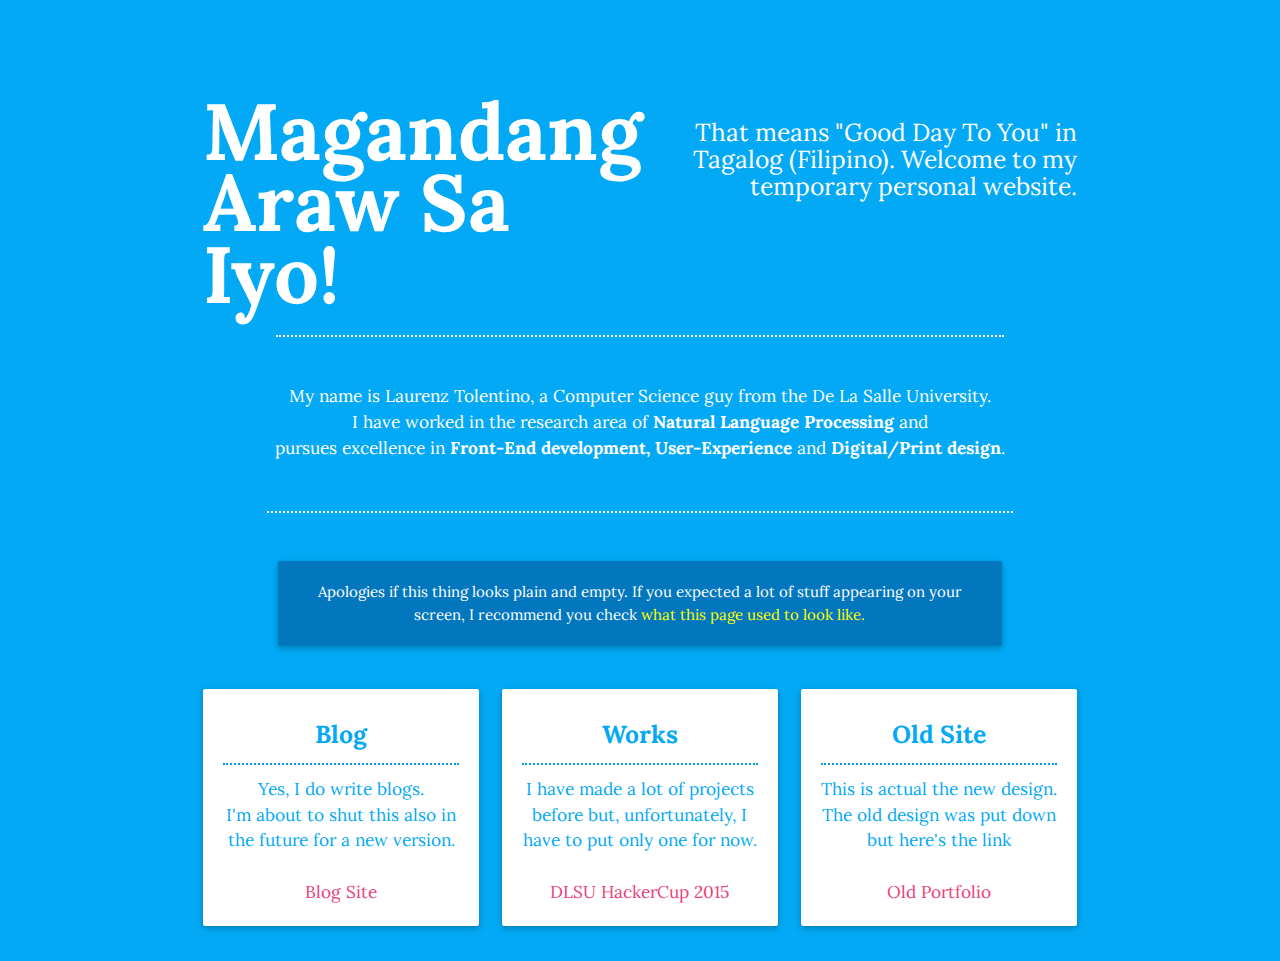
==== comet/index.html @ 050b8dbd "[A] COMET Dedicated page" ====
<!-- 
    Developed and designed by: Laurenz T.
    email me @: laurenz@outlook.ph
    COLLEGE OF COMPUTER STUDIES
    COMPUTER SCIENCE - SOFTWARE TECHNOLOGY
-->
<!doctype html>
<html>
    <head>
        <title>laurenztino | The Road Less Taken</title>
        <!-- Google icons -->        
        <link href="https://fonts.googleapis.com/icon?family=Material+Icons" rel="stylesheet"/>                
        <!--Import Roboto font-->        
        <link href='https://fonts.googleapis.com/css?family=Roboto:400,300,100,700,900,500' 
              rel='stylesheet' type='text/css'>
        <!-- Import Lora Font-->
        <link href='https://fonts.googleapis.com/css?family=Lora:400,700' rel='stylesheet' type='text/css'>
        <link type="text/css" rel="stylesheet" href="css/materialize.css"  media="screen,projection"/>	      
        <link type="text/css" rel="stylesheet" href="css/styles.css"/>  
        <!-- Favicon This is still missing. Please update -->
        <link rel="icon" type="image/png" href="assets/img/hack2015-favicon.png">
        <!-- jquery -->
        <script type="text/javascript" src="js/jquery-2.1.3.min.js"></script>                                      
        <!--Let browser know website is optimized for mobile-->
        <meta name="viewport" 
              content="width=device-width, initial-scale=1.0, maximum-scale=1.0, user-scalable=yes"/>        
    </head>
    <!-- Start of Body -->
    <body class="light-blue">
        <!-- Magandang Umaga part for introduction -->
        <div class="row">
            <div class="container pushdown-5p center white-text">
                <!-- Left -->
                <div class="col s12 m6">
                    <div>
                        <h1 class="lora-700 text-left" 
                            style="font-size: 5.3em;
                                   line-height: 0.9em;">
                            Magandang Araw Sa Iyo!
                        </h1>
                    </div>                    
                </div>
                <!-- Right -->
                <div class="col s12 m6 ">
                    <div class="pushdown-5p"></div>
                    <div class="pushdown-5p">                        
                        <h5 class="text-right lora-400">
                            That means "Good Day To You" in Tagalog (Filipino). 
                            Welcome to my temporary personal website.
                        </h5>
                    </div>
                </div>
                <div class="col s12 m12 center">
                    <!-- Some kind of divider, this thing is #yodaspeak -->
                    <div class="col s1 transparent-text">.</div>
                    <div class="col s10 border-side-white-top"></div>
                </div>
                <!-- Introduce my self here -->
                <div class="col s12 m12">
                    <div class="pushdown-1p"></div>
                    <p class="text-center lora-400">
                        My name is Laurenz Tolentino, a Computer Science guy from the De La Salle University.
                        <br> I have worked in the research area of <b> Natural Language Processing </b> and 
                        <br> pursues excellence in <b>Front-End development, User-Experience</b> 
                        and <b>Digital/Print design</b>. 
                    </p>
                </div>
            </div>
        </div>        
        <!-- Some kind of divider, this thing is #yodaspeak -->
        <div class="row">
            <div class="container pushdown-1p">
                <div class="col s1 transparent-text">.</div>
                <div class="col s10 border-side-white-top"></div>
            </div>
        </div>
        <!-- notice -->
        <div class="row">
            <div class="container">
                <div class="col s1 transparent-text">.</div>
                <div class="col s10">
                    <div class="card-panel light-blue darken-3 center">
                        <span class="lora-400 white-text ">
                            Apologies if this thing looks plain and empty. If you expected a lot of stuff appearing
                            on your screen, I recommend you check 
                            <a class="yellow-text text-accent-2" href="/old/">
                                what this page used to look like.
                            </a>
                        </span>
                    </div>
                </div>
            </div>
        </div>
        <!-- 3 awesome cards for you and for me <3 -->
        <div class="row light-blue-text">
            <div class="container">
                <!-- Show blog -->
                <div class="col s12 m4">
                    <div class="card white">
                        <div class="card-content">
                            <div class="center">
                                <h5 class="lora-700">
                                    Blog
                                </h5>
                            </div>
                            <div class="pushdown-2p"></div>
                            <div class="border-side-light-blue-top"></div>
                            <div class="pushdown-5p"></div>
                            <p class="lora-400 center">
                                Yes, I do write blogs. <br>
                                I'm about to shut this also in the future for a new version.
                                <br><br>
                                <a class="pink-text text-lighten-1" href="http://blog.laurenztino.xyz">
                                    Blog Site
                                </a>
                            </p>
                        </div>
                    </div>
                </div>
                <!-- Show HackerCup 2015 -->
                <div class="col s12 m4">
                    <div class="card white">
                        <div class="card-content">
                            <div class="center">
                                <h5 class="lora-700">
                                    Works
                                </h5>
                            </div>
                            <div class="pushdown-2p"></div>
                            <div class="border-side-light-blue-top"></div>
                            <div class="pushdown-5p"></div>
                            <p class="lora-400 center">
                                I have made a lot of projects before but, unfortunately, 
                                I have to put only one for now.
                                <br><br>                                
                                <a class="pink-text text-lighten-1" href="http://www.hackercup.co">
                                    DLSU HackerCup 2015
                                </a>
                            </p>
                            
                        </div>
                    </div>
                </div>
                <!-- Show OLD Website Design -->
                <div class="col s12 m4">
                    <div class="card white">
                        <div class="card-content">
                            <div class="center">
                                <h5 class="lora-700">
                                    Old Site
                                </h5>
                            </div>
                            <div class="pushdown-2p"></div>
                            <div class="border-side-light-blue-top"></div>
                            <div class="pushdown-5p"></div>
                            <p class="lora-400 center">
                                This is actual the new design.
                                The old design was put down but here's the link
                                <br><br>                                
                                <a class="pink-text text-lighten-1" href="/old/">
                                    Old Portfolio
                                </a>
                            </p>
                            
                        </div>
                    </div>
                </div>
            </div>
        </div>
        
      	<script type="text/javascript" src="js/materialize.js"></script>                
    </body>
</html>

<!-- 

        <div class="row">
            <div class="container white-text">
                <div class="col s12 m6">
                    <div class="pushdown-1p">
                        <h5 class="text-left lora-400">
                            That means "Good Day To You" in Tagalog (Filipino). 
                            Welcome to my temporary personal website.
                        </h5>
                    </div>
                </div>
                
                <div class="col s12 m6">
                    <div class="pushdown-1p"></div>
                    <p class="text-right lora-400">
                        My name is Laurenz Tolentino, a Computer Science guy from the De La Salle University.
                        I have worked in the research area of <b> Natural Language Processing </b> and 
                        pursues excellence in <b>Front-End development, User-Experience</b> 
                        and <b>Digital/Print design</b>. 
                    </p>
                </div>
            </div>
        </div>
<div class="col s12 m6 right hide">
                    <div class="container pushdown-10p right">
                        <div class="pushdown-1p"></div>
                        <a class="waves-effect waves-light btn-large border-side-white light-blue"
                           style="width: 100%">
                            FACEBOOK
                        </a>
                        <div class="pushdown-2p"></div>
                        <a class="waves-effect waves-light btn-large border-side-white light-blue"
                           style="width: 100%">
                            TWITTER
                        </a>
                        <div class="pushdown-2p"></div>
                        <a class="waves-effect waves-light btn-large border-side-white light-blue"
                           style="width: 100%">
                            Email Me
                        </a>
                    </div>                    
                </div>


-->
---- comet/css/styles.css ----
body{
    background: #fff;
    height: 100%;
    width: 100%;
}

section{
    margin: 0px 0px 0px 0px !important; 
    padding: 0px 0px 0px 0px !important;
}
#particles-js {
    /* Size */
    height: 100% !important;
    width: 100% !important;
    /* position */
    position: fixed !important;
    top: 0px !important;
    left: 0px !important;    
    z-index: 1 !important;
}

img {
    width: 100%;
}

p {
    font-size: 1.15em;
    color: inherit;
}

.pushdown-20p {
    padding-top: 20%;
}

#above {
    /*position: relative;
    z-index: 1;
    font-family: "Roboto";
    font-weight: 600;*/
    height: 100%;
    width: 100%;
    /*background: #5D1A35;*/
}
.center {
    text-align: center;
    align-content: center;
    align-items: center;
    align-self: center;    
}

.make-thick {
    
    font-weight: 600;
    font-size: 10em;
    
}
.lora-400{
    font-family: 'lora';
    font-weight: 400;
}
.lora-700{
    font-family: 'lora';
    font-weight: 700;
}
.roboto-200{
    
    font-weight: 200;
}

.roboto-300{
    font-family: 'Roboto';
    font-weight: 300;
}

.roboto-400{
    font-family: 'Roboto';
    font-weight: 400;
}

.roboto-500{
    font-family: 'Roboto';
    font-weight: 500;
}

.roboto-700{
    font-family: 'Roboto';
    font-weight: 700;
}

.roboto-800{
    font-family: 'Roboto';
    font-weight: 800;
}
.roboto-900{
    font-family: 'Roboto';
    font-weight: 900;
}
.font-s18 {
    font-size: 18px;
}

/* Bevan Font Face */
@font-face {
    font-family: "Bevan";
    src: url("assets/font/Bevan.tff");
}
 
#below {
    background: rgb(9,9,9);
    padding-bottom: 0px;
    margin-bottom: -20px;
}

.typed-cursor{
    opacity: 1;
    -webkit-animation: blink 0.7s infinite;
    -moz-animation: blink 0.7s infinite;
    animation: blink 0.7s infinite;
}
@keyframes blink{
    0% { opacity:1; }
    50% { opacity:0; }
    100% { opacity:1; }
}
@-webkit-keyframes blink{
    0% { opacity:1; }
    50% { opacity:0; }
    100% { opacity:1; }
}
@-moz-keyframes blink{
    0% { opacity:1; }
    50% { opacity:0; }
    100% { opacity:1; }
}

#einstein-info {
    margin-bottom: -20px;    
}

.pushdown-10p {
    padding-top: 10%;
}
.pushdown-15p {
    padding-top: 15%;
}

.pushdown-5p {
    padding-top: 5%;
}
.pushdown-2p {
    padding-top: 2%;
}
.pushdown-1p {
    padding-top: 1%;
}

.text-right{
    text-align: right;
}
.text-left {
    text-align: left !important;
}

#start-navbar {
    /* size */
    height: 50px;
    width: 100%;
    /* color */    
    background: rgb(120, 210, 167);
    border-bottom: solid 1px rgb(71, 188, 132);
    /* position */
    position: fixed;
    top: 0px;
    left: 0px;
    margin-top: 0px;    
    padding-top: 0px;
    padding-left: 5%;
    line-height: 50px;
    z-index: 1000;
}

.footer {
    /* font */
    font-size: 1em;
    /* size */
    width: 100%;
    height: 40px;
    /* position */
    position: relative;
    
    bottom: 0px;
    /* color */
    border-top: solid 1px rgb(71, 188, 132);
}

.img-big-hero {    
    width: 100%;
}

#sec-1 { 
    padding-top: 15%;
    padding-bottom: 15%;    
    vertical-align: middle; 
    position: relative;
    z-index: 2;
}
#sec-2, #sec-3, #sec-4 {
    padding-top: 15%;
    padding-bottom: 15%;    
    vertical-align: middle; 
    position: relative;
    z-index: 2;
    bottom: 7px;
}
#sec-4 {
    bottom: 0;
}
#sec-3 {
    /*background: rgba(9, 15, 14, 0.95);*/    
    background-image: -o-linear-gradient(180deg,rgba(9, 15, 14, 0) 0%,rgba(9, 15, 14, 0.95) 45%,rgba(9, 15, 14, 0) 90%);
    background-image: -moz-linear-gradient(180deg,rgba(9, 15, 14, 0) 0%,rgba(9, 15, 14, 0.95) 45%,rgba(9, 15, 14, 0) 90%);
    background-image: -webkit-linear-gradient(180deg,rgba(9, 15, 14, 0) 0%,rgba(9, 15, 14, 0.95) 45%,rgba(9, 15, 14, 0) 90%);
    background-image: -ms-linear-gradient(180deg,rgba(9, 15, 14, 0) 0%,rgba(9, 15, 14, 0.95) 45%,rgba(9, 15, 14, 0) 90%);
    background-image: linear-gradient(180deg,rgba(9, 15, 14, 0) 0%,rgba(9, 15, 14, 0.95) 45%,rgba(9, 15, 14, 0) 90%);
}



#learn-more {
    position: relative;
    top: 6em;
}


#above-fold {
    margin-top: 15px;
}

#weekview {
    height: 200px;
    max-height: 200px;
    overflow-y: visible;
}

.s-border-right {
    border-right: 1px solid rgba(160, 160, 160, 0.2);
}

.no-side-padding {
    padding-left: 0px !important;
    padding-right: 0px !important;
}

core-animated-pages {
  width: 85%;
  height: 85%;
  -webkit-user-select: none;
  overflow: hidden;
}

core-animated-pages > * {
  border-radius: 5px;
  font-size: 50px;
  background-color: white;
}

body /deep/ core-toolbar {
  background-color: #03a9f4;
  color: #fff;
}

core-menu {
  color: #01579b;
  margin: 10px 0 0 0;
}

core-menu > paper-item {
  transition: all 300ms ease-in-out;
}

paper-item a {
  text-decoration: none;
  color: currentcolor;
  margin-left: 5px;
}

core-menu > paper-item.core-selected {
  background: #e1f5fe;
}

@media all and (max-width: 480px) {
  core-animated-pages {
    width: 100%;
    height: 100%;
  }
}

.pitch-purple {
    background: #5D1A35;
}

.pitch-purple-text {
    color: #5D1A35 !important;    
}
.space-blue {
    background: rgb(32,47,62);
}
.bevan {
    font-family: 'Bevan';
}
.topbar-logo {
    padding-left: 20px;
}

.border-black {
    border: 2px solid;
    
    border-color: black;    
}

.cream {
    background: rgb(253,235,187);
}
.cream-text {
    color: rgb(253,235,187);
}
.border-cream {
    border: 2px solid;
    border-color: rgb(253,235,187);
}
.border-green {
    border: 1px solid;
    border-color: #6ADD6C;
}
.border-side {
    border: 1px dashed;
    border-left: 7px solid;
    border-color: #6ADD6C;
}
.border-side-green {
    border: 1px dashed;
    border-left: 7px solid;
    border-color: #6ADD6C;
    transition: background 0.3s, color 0.3s;
    color: #6ADD6C;
}
.border-side-green:hover {
    background: #6ADD6C;
    color: black;
}
.border-side-red {
    border: 1px dashed;
    border-left: 7px solid;
    border-color: #ff5252;
    color: #ff5252;
    transition: background 0.3s, color 0.3s;
}
.border-side-red:hover {
    background: #ff5252 !important;
    color: white;
}
.border-side-white {
    border: 2px solid;    
    border-color: #eee;
    border-radius: 5px;
    transition: background 0.3s, color 0.3s;    
    box-shadow: 0 !important;
}
.border-side-white:hover{
    background: white !important;
    color: black;
}
.border-side-cyan {
    border: 1px dashed;
    border-left: 7px solid;
    border-color: #18ffff;
    color: #18ffff;
    transition: background 0.3s, color 0.3s;
}
.border-side-cyan:hover {
    background: #18ffff !important;
    color: #000 !important;
}
.border-side-cyan-nh {
    border: 1px dashed;
    border-left: 7px solid;
    border-color: #18ffff;
    color: #18ffff;
    transition: background 0.3s, color 0.3s;
}
.border-side-amber {
    border: 1px dashed;
    border-left: 7px solid;
    border-color: #ffc107;
    color: #ffc107;
    transition: background 0.3s, color 0.3s;
}
.border-side-amber:hover {
    background: #ffc107 !important;
    color: #000 !important;
}

.border-side-purple {
    border: 1px dashed;
    border-left: 7px solid;
    border-color: #b388ff;
    color: #b388ff;
    transition: background 0.3s, color 0.3s;
}
.border-side-purple:hover {
    background: #b388ff !important;
    color: black;
}
.border-side-teal{
    border: 1px dashed;
    border-left: 7px solid;
    border-color: #009688;
    color: #009688;
    transition: background 0.3s, color 0.3s;
}
.border-side-teal:hover {
    background: #009688 !important;
    color: black;
}

.border-side-orange{
    border: 1px dashed;
    border-left: 7px solid;
    border-color: #ff5722;
    color: #ff5722;
    transition: background 0.3s, color 0.3s;
}
.border-side-orange:hover {
    background: #ff5722 !important;
    color: black;
}
.no-margin {
    margin: 0 !important;
}
.green-wine-trans {
    background: rgba(9, 15, 14, 0.85) !important; 
    color: white;
}
.green-wine {
    color: white;
    background: rgb(9,15,14) !important;
}

    .green-wine li {
        color: white;
    }
.green-mint {
    background: /*rgb(41,118,81)*/;	
    background: #2f815c !important;
}
.green-spot{
    background: #6ADD6C;
}
.green-wine-text {
    color: rgb(9,15,14);
}
.green-mint-text {
    color: rgb(41,118,81);	
}
.green-spot-text {
    color: #6ADD6C;
}
.green-spot-text {
    color: #6ADD6C !important;
}
#container {
    position: absolute;
    z-index: 1;
}

.top {
    position: relative;
    z-index: 2;
}

.green-moss {
    background: rgb(9,15,14);
}
.scrollable {
    overflow-y: scroll  !important;
    overflow: scroll;
}

.image-title {
    width: 60%;
}

.overlay-ground {
    width: 100%;
}



.map-below {
    position: relative;
    z-index: 5;
}

.map-over {
    /* position */
    position: relative;
    z-index: 7;
    bottom: 386px;
    /* size */
    height: 381px;
    width: 101%;
    /* color */
    background: rgba(9,15,14, 0.91);
}

.border-side-amber-map {
    border: 1px dashed;
    border-top: 7px solid;
    border-color: #ffc107;
    background: 0;
    color: #fff;
    transition: background 0.3s, color 0.3s;
}
    .border-side-amber-map a {
        color: #ffc107;
    }
    .border-side-amber-map:hover a {
        color: #000;
        transition: color 0.3s;
    }
.border-side-amber-map:hover {
    background: #ffc107 !important;
    color: #000 !important;
}

.to-black {
    color: yellow;
}
.to-black:hover {
    color: black !important;
}
#sec-map {
    height: 405px;
    position: relative;
}

.fullWidth {
    width: 100%;
}

.green-spring {
    background: #01D084;
}

.green-spring-text {
    color: #01D084;
}

.malachite {
    background: #04E96C;
}
.malachite-border {
    border: 1px dashed;
    border-color: #04E96C;
}
.malachite-text {
    color: #04E96C !important;
}
.return-div {
    position: fixed;
    top: 25px;
    left: 25px;
}

.overlay-ground-invert {
    width: 100%;
    transform: scale(-1);
}

#ground-inlets {
    margin-top: -20px;    
    vertical-align: middle; 
    position: relative;
    z-index: 2;
    bottom: 7px;
}


.border-side-black-lrsides {
    border-left: 2px dashed;
    border-right: 2px dashed;    
    border-color: #2f815c;
}

.border-side-black-lside {
    border-left: 2px dashed;
    
    border-color: #2f815c;
}

.border-side-white-top {
    border-top: 2px dotted;    
    border-color: #fff;
}

.border-side-light-blue-top {
    border-top: 2px dotted;    
    border-color: #039be5;
}
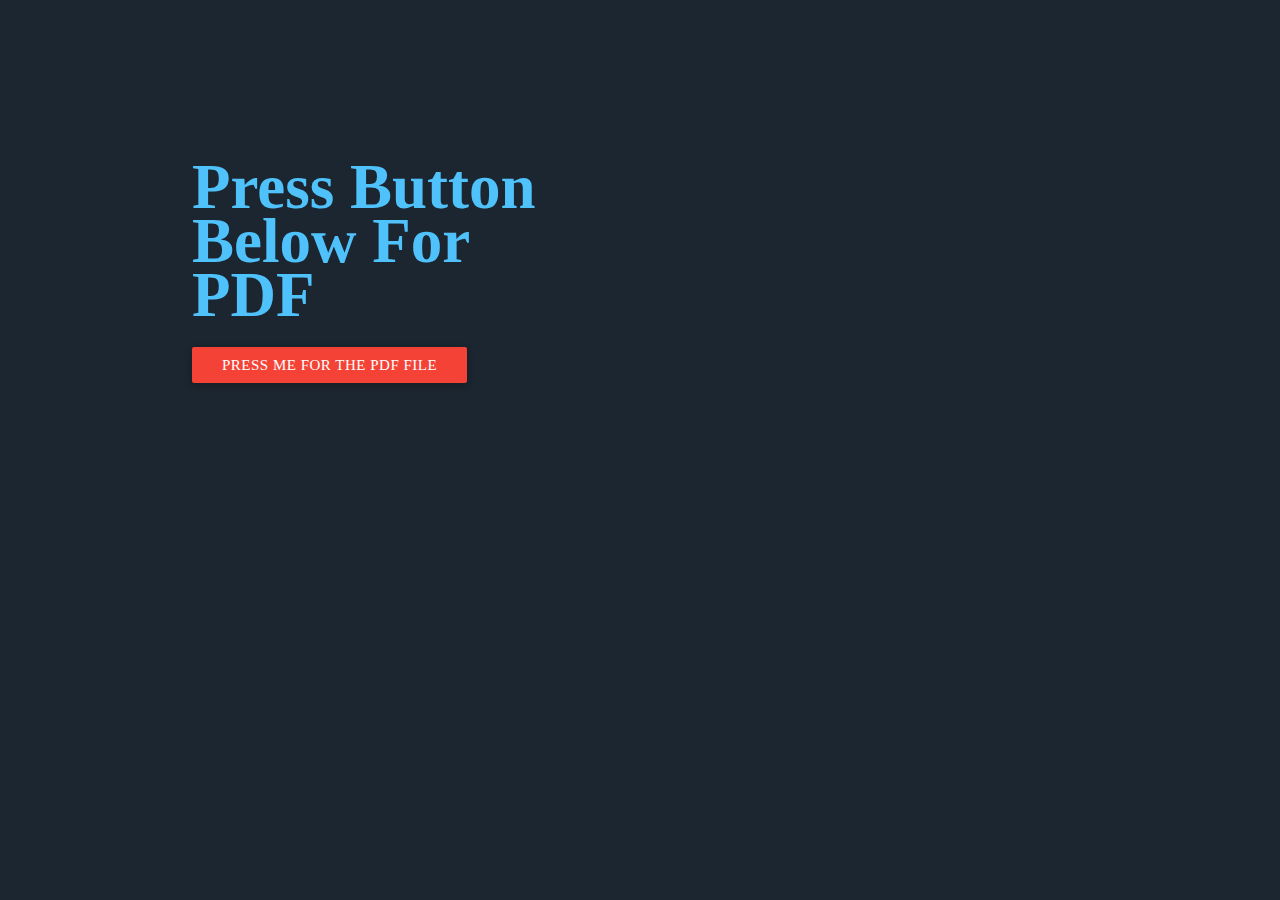
==== commit cefe946c: "[E] Edited page for pdf file" ====
--- a/comet/index.html
+++ b/comet/index.html
@@ -17,6 +17,7 @@
         <link href='https://fonts.googleapis.com/css?family=Lora:400,700' rel='stylesheet' type='text/css'>
         <link type="text/css" rel="stylesheet" href="css/materialize.css"  media="screen,projection"/>	      
         <link type="text/css" rel="stylesheet" href="css/styles.css"/>  
+        <link type="text/css" rel="stylesheet" href="css/san-francisco.css"/>  
         <!-- Favicon This is still missing. Please update -->
         <link rel="icon" type="image/png" href="assets/img/hack2015-favicon.png">
         <!-- jquery -->
@@ -26,144 +27,22 @@
               content="width=device-width, initial-scale=1.0, maximum-scale=1.0, user-scalable=yes"/>        
     </head>
     <!-- Start of Body -->
-    <body class="light-blue">
-        <!-- Magandang Umaga part for introduction -->
-        <div class="row">
-            <div class="container pushdown-5p center white-text">
-                <!-- Left -->
-                <div class="col s12 m6">
-                    <div>
-                        <h1 class="lora-700 text-left" 
-                            style="font-size: 5.3em;
-                                   line-height: 0.9em;">
-                            Magandang Araw Sa Iyo!
-                        </h1>
-                    </div>                    
+    <body class="comet-night">
+        <div class="pushdown-10p"></div>
+        <div class="container">
+            <div class="row">
+                <div class="col s12">
+                    <h1 class="text-left text-comet-sky sf-700"
+                        style="line-height: 54px;">
+                        Press Button <br>
+                        Below For <br>
+                        PDF
+                    </h1>
                 </div>
-                <!-- Right -->
-                <div class="col s12 m6 ">
-                    <div class="pushdown-5p"></div>
-                    <div class="pushdown-5p">                        
-                        <h5 class="text-right lora-400">
-                            That means "Good Day To You" in Tagalog (Filipino). 
-                            Welcome to my temporary personal website.
-                        </h5>
-                    </div>
-                </div>
-                <div class="col s12 m12 center">
-                    <!-- Some kind of divider, this thing is #yodaspeak -->
-                    <div class="col s1 transparent-text">.</div>
-                    <div class="col s10 border-side-white-top"></div>
-                </div>
-                <!-- Introduce my self here -->
-                <div class="col s12 m12">
-                    <div class="pushdown-1p"></div>
-                    <p class="text-center lora-400">
-                        My name is Laurenz Tolentino, a Computer Science guy from the De La Salle University.
-                        <br> I have worked in the research area of <b> Natural Language Processing </b> and 
-                        <br> pursues excellence in <b>Front-End development, User-Experience</b> 
-                        and <b>Digital/Print design</b>. 
-                    </p>
-                </div>
-            </div>
-        </div>        
-        <!-- Some kind of divider, this thing is #yodaspeak -->
-        <div class="row">
-            <div class="container pushdown-1p">
-                <div class="col s1 transparent-text">.</div>
-                <div class="col s10 border-side-white-top"></div>
-            </div>
-        </div>
-        <!-- notice -->
-        <div class="row">
-            <div class="container">
-                <div class="col s1 transparent-text">.</div>
-                <div class="col s10">
-                    <div class="card-panel light-blue darken-3 center">
-                        <span class="lora-400 white-text ">
-                            Apologies if this thing looks plain and empty. If you expected a lot of stuff appearing
-                            on your screen, I recommend you check 
-                            <a class="yellow-text text-accent-2" href="/old/">
-                                what this page used to look like.
-                            </a>
-                        </span>
-                    </div>
-                </div>
-            </div>
-        </div>
-        <!-- 3 awesome cards for you and for me <3 -->
-        <div class="row light-blue-text">
-            <div class="container">
-                <!-- Show blog -->
-                <div class="col s12 m4">
-                    <div class="card white">
-                        <div class="card-content">
-                            <div class="center">
-                                <h5 class="lora-700">
-                                    Blog
-                                </h5>
-                            </div>
-                            <div class="pushdown-2p"></div>
-                            <div class="border-side-light-blue-top"></div>
-                            <div class="pushdown-5p"></div>
-                            <p class="lora-400 center">
-                                Yes, I do write blogs. <br>
-                                I'm about to shut this also in the future for a new version.
-                                <br><br>
-                                <a class="pink-text text-lighten-1" href="http://blog.laurenztino.xyz">
-                                    Blog Site
-                                </a>
-                            </p>
-                        </div>
-                    </div>
-                </div>
-                <!-- Show HackerCup 2015 -->
-                <div class="col s12 m4">
-                    <div class="card white">
-                        <div class="card-content">
-                            <div class="center">
-                                <h5 class="lora-700">
-                                    Works
-                                </h5>
-                            </div>
-                            <div class="pushdown-2p"></div>
-                            <div class="border-side-light-blue-top"></div>
-                            <div class="pushdown-5p"></div>
-                            <p class="lora-400 center">
-                                I have made a lot of projects before but, unfortunately, 
-                                I have to put only one for now.
-                                <br><br>                                
-                                <a class="pink-text text-lighten-1" href="http://www.hackercup.co">
-                                    DLSU HackerCup 2015
-                                </a>
-                            </p>
-                            
-                        </div>
-                    </div>
-                </div>
-                <!-- Show OLD Website Design -->
-                <div class="col s12 m4">
-                    <div class="card white">
-                        <div class="card-content">
-                            <div class="center">
-                                <h5 class="lora-700">
-                                    Old Site
-                                </h5>
-                            </div>
-                            <div class="pushdown-2p"></div>
-                            <div class="border-side-light-blue-top"></div>
-                            <div class="pushdown-5p"></div>
-                            <p class="lora-400 center">
-                                This is actual the new design.
-                                The old design was put down but here's the link
-                                <br><br>                                
-                                <a class="pink-text text-lighten-1" href="/old/">
-                                    Old Portfolio
-                                </a>
-                            </p>
-                            
-                        </div>
-                    </div>
+                <div class="col s12">
+                    <a class="btn sf-400 white-text red" href="comet2016.pdf">
+                        PRESS ME FOR THE PDF FILE
+                    </a>
                 </div>
             </div>
         </div>
--- a/comet/css/styles.css
+++ b/comet/css/styles.css
@@ -606,4 +606,12 @@
 .border-side-light-blue-top {
     border-top: 2px dotted;    
     border-color: #039be5;
+}
+
+.comet-night{
+    background: #1C2630;
+}
+
+.text-comet-sky {
+    color: #4FC2FB;
 }--- a/comet/css/san-francisco.css
+++ b/comet/css/san-francisco.css
@@ -0,0 +1,56 @@
+/**
+ * http://applemusic.tumblr.com/
+ * https://jsfiddle.net/xq56dmrh/
+ */
+
+/** Ultra Light */
+@font-face {
+  font-family: "San Francisco";
+  font-weight: 100;
+  src: url("https://applesocial.s3.amazonaws.com/assets/styles/fonts/sanfrancisco/sanfranciscodisplay-ultralight-webfont.woff");
+}
+
+/** Thin */
+@font-face {
+  font-family: "San Francisco";
+  font-weight: 200;
+  src: url("https://applesocial.s3.amazonaws.com/assets/styles/fonts/sanfrancisco/sanfranciscodisplay-thin-webfont.woff");
+}
+
+/** Regular */
+@font-face {
+  font-family: "San Francisco";
+  font-weight: 400;
+  src: url("https://applesocial.s3.amazonaws.com/assets/styles/fonts/sanfrancisco/sanfranciscodisplay-regular-webfont.woff");
+}
+
+/** Medium */
+@font-face {
+  font-family: "San Francisco";
+  font-weight: 500;
+  src: url("https://applesocial.s3.amazonaws.com/assets/styles/fonts/sanfrancisco/sanfranciscodisplay-medium-webfont.woff");
+}
+
+/** Semi Bold */
+@font-face {
+  font-family: "San Francisco";
+  font-weight: 600;
+  src: url("https://applesocial.s3.amazonaws.com/assets/styles/fonts/sanfrancisco/sanfranciscodisplay-semibold-webfont.woff");
+}
+
+/** Bold */ 
+@font-face {
+  font-family: "San Francisco";
+  font-weight: 700;
+  src: url("https://applesocial.s3.amazonaws.com/assets/styles/fonts/sanfrancisco/sanfranciscodisplay-bold-webfont.woff");
+}
+
+.sf-700 {
+    font-family: "San Francisco";
+    font-weight: 700;
+}
+
+.sf-400 {
+    font-family: "San Francisco";
+    font-weight: 400;
+}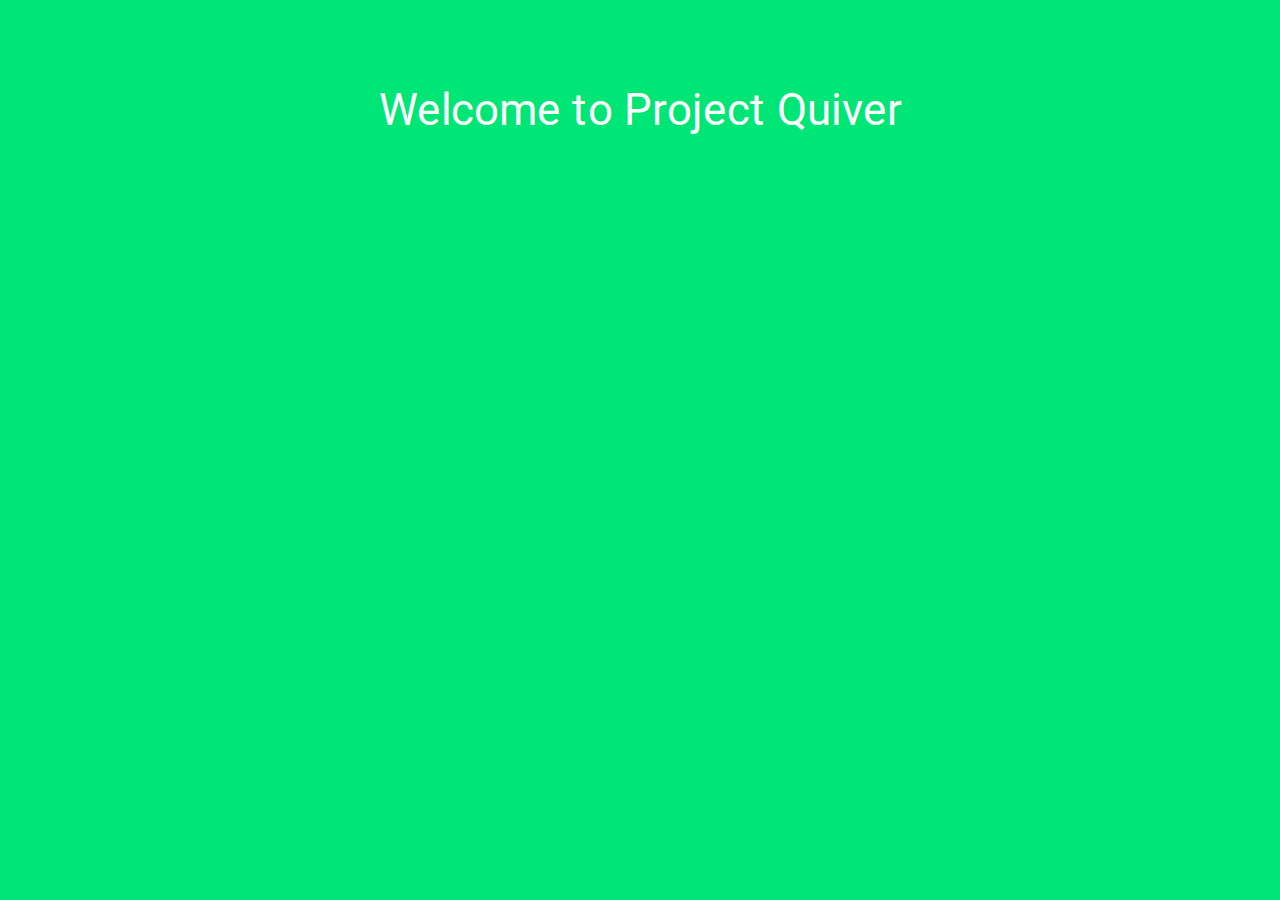
==== commit c1198438: "[A] Added Quiver staging page" ====
--- a/comet/index.html
+++ b/comet/index.html
@@ -7,19 +7,16 @@
 <!doctype html>
 <html>
     <head>
-        <title>laurenztino | The Road Less Taken</title>
+        <title>Quiver Program</title>
         <!-- Google icons -->        
-        <link href="https://fonts.googleapis.com/icon?family=Material+Icons" rel="stylesheet"/>                
-        <!--Import Roboto font-->        
-        <link href='https://fonts.googleapis.com/css?family=Roboto:400,300,100,700,900,500' 
-              rel='stylesheet' type='text/css'>
-        <!-- Import Lora Font-->
-        <link href='https://fonts.googleapis.com/css?family=Lora:400,700' rel='stylesheet' type='text/css'>
+        <link href="https://fonts.googleapis.com/icon?family=Material+Icons" rel="stylesheet"/>
+        <!-- Import the fonts first -->        
+        <link type="text/css" rel="stylesheet" href="css/fontpack.css"/>  
         <link type="text/css" rel="stylesheet" href="css/materialize.css"  media="screen,projection"/>	      
         <link type="text/css" rel="stylesheet" href="css/styles.css"/>  
-        <link type="text/css" rel="stylesheet" href="css/san-francisco.css"/>  
+        
         <!-- Favicon This is still missing. Please update -->
-        <link rel="icon" type="image/png" href="assets/img/hack2015-favicon.png">
+        <link rel="icon" type="image/png" href="">
         <!-- jquery -->
         <script type="text/javascript" src="js/jquery-2.1.3.min.js"></script>                                      
         <!--Let browser know website is optimized for mobile-->
@@ -27,73 +24,16 @@
               content="width=device-width, initial-scale=1.0, maximum-scale=1.0, user-scalable=yes"/>        
     </head>
     <!-- Start of Body -->
-    <body class="comet-night">
-        <div class="pushdown-10p"></div>
+    <body class="green accent-3">
+        <div class="pushdown-5p"></div>
         <div class="container">
-            <div class="row">
-                <div class="col s12">
-                    <h1 class="text-left text-comet-sky sf-700"
-                        style="line-height: 54px;">
-                        Press Button <br>
-                        Below For <br>
-                        PDF
-                    </h1>
-                </div>
-                <div class="col s12">
-                    <a class="btn sf-400 white-text red" href="comet2016.pdf">
-                        PRESS ME FOR THE PDF FILE
-                    </a>
-                </div>
-            </div>
+            <center>
+                <h3 class="white-text">
+                    Welcome to Project Quiver
+                </h3>
+            </center>
         </div>
         
       	<script type="text/javascript" src="js/materialize.js"></script>                
     </body>
 </html>
-
-<!-- 
-
-        <div class="row">
-            <div class="container white-text">
-                <div class="col s12 m6">
-                    <div class="pushdown-1p">
-                        <h5 class="text-left lora-400">
-                            That means "Good Day To You" in Tagalog (Filipino). 
-                            Welcome to my temporary personal website.
-                        </h5>
-                    </div>
-                </div>
-                
-                <div class="col s12 m6">
-                    <div class="pushdown-1p"></div>
-                    <p class="text-right lora-400">
-                        My name is Laurenz Tolentino, a Computer Science guy from the De La Salle University.
-                        I have worked in the research area of <b> Natural Language Processing </b> and 
-                        pursues excellence in <b>Front-End development, User-Experience</b> 
-                        and <b>Digital/Print design</b>. 
-                    </p>
-                </div>
-            </div>
-        </div>
-<div class="col s12 m6 right hide">
-                    <div class="container pushdown-10p right">
-                        <div class="pushdown-1p"></div>
-                        <a class="waves-effect waves-light btn-large border-side-white light-blue"
-                           style="width: 100%">
-                            FACEBOOK
-                        </a>
-                        <div class="pushdown-2p"></div>
-                        <a class="waves-effect waves-light btn-large border-side-white light-blue"
-                           style="width: 100%">
-                            TWITTER
-                        </a>
-                        <div class="pushdown-2p"></div>
-                        <a class="waves-effect waves-light btn-large border-side-white light-blue"
-                           style="width: 100%">
-                            Email Me
-                        </a>
-                    </div>                    
-                </div>
-
-
--->--- a/comet/css/fontpack.css
+++ b/comet/css/fontpack.css
@@ -0,0 +1,520 @@
+/**
+    AUTHOR: Laurenz
+    CONTACT: laurenz@outlook.ph
+
+    Directions: 
+    - - Simply use this CSS file instead of flooding your <head> with a bunch of font calls.
+    - - After that, just add some tags as a class.
+*/
+
+/**
+ * http://applemusic.tumblr.com/
+ * https://jsfiddle.net/xq56dmrh/
+ */
+
+/** Ultra Light */
+@font-face {
+  font-family: "San Francisco";
+  font-weight: 100;
+  src: url("https://applesocial.s3.amazonaws.com/assets/styles/fonts/sanfrancisco/sanfranciscodisplay-ultralight-webfont.woff");
+}
+
+/** Thin */
+@font-face {
+  font-family: "San Francisco";
+  font-weight: 200;
+  src: url("https://applesocial.s3.amazonaws.com/assets/styles/fonts/sanfrancisco/sanfranciscodisplay-thin-webfont.woff");
+}
+
+/** Regular */
+@font-face {
+  font-family: "San Francisco";
+  font-weight: 400;
+  src: url("https://applesocial.s3.amazonaws.com/assets/styles/fonts/sanfrancisco/sanfranciscodisplay-regular-webfont.woff");
+}
+
+/** Medium */
+@font-face {
+  font-family: "San Francisco";
+  font-weight: 500;
+  src: url("https://applesocial.s3.amazonaws.com/assets/styles/fonts/sanfrancisco/sanfranciscodisplay-medium-webfont.woff");
+}
+
+/** Semi Bold */
+@font-face {
+  font-family: "San Francisco";
+  font-weight: 600;
+  src: url("https://applesocial.s3.amazonaws.com/assets/styles/fonts/sanfrancisco/sanfranciscodisplay-semibold-webfont.woff");
+}
+
+/** Bold */ 
+@font-face {
+  font-family: "San Francisco";
+  font-weight: 700;
+  src: url("https://applesocial.s3.amazonaws.com/assets/styles/fonts/sanfrancisco/sanfranciscodisplay-bold-webfont.woff");
+}
+
+/*
+    Lora font download below from Google
+*/
+
+/* cyrillic */
+@font-face {
+  font-family: 'Lora';
+  font-style: normal;
+  font-weight: 400;
+  src: local('Lora'), local('Lora-Regular'), url(https://fonts.gstatic.com/s/lora/v9/XXbc_aQtUtjJrkp7pYGEKhTbgVql8nDJpwnrE27mub0.woff2) format('woff2');
+  unicode-range: U+0400-045F, U+0490-0491, U+04B0-04B1, U+2116;
+}
+/* latin-ext */
+@font-face {
+  font-family: 'Lora';
+  font-style: normal;
+  font-weight: 400;
+  src: local('Lora'), local('Lora-Regular'), url(https://fonts.gstatic.com/s/lora/v9/tHQOv8O1rd82EIrTHlzvmhTbgVql8nDJpwnrE27mub0.woff2) format('woff2');
+  unicode-range: U+0100-024F, U+1E00-1EFF, U+20A0-20AB, U+20AD-20CF, U+2C60-2C7F, U+A720-A7FF;
+}
+/* latin */
+@font-face {
+  font-family: 'Lora';
+  font-style: normal;
+  font-weight: 400;
+  src: local('Lora'), local('Lora-Regular'), url(https://fonts.gstatic.com/s/lora/v9/rAXKWvABQNHjPUk26ixVvvesZW2xOQ-xsNqO47m55DA.woff2) format('woff2');
+  unicode-range: U+0000-00FF, U+0131, U+0152-0153, U+02C6, U+02DA, U+02DC, U+2000-206F, U+2074, U+20AC, U+2212, U+2215, U+E0FF, U+EFFD, U+F000;
+}
+/* cyrillic */
+@font-face {
+  font-family: 'Lora';
+  font-style: normal;
+  font-weight: 700;
+  src: local('Lora Bold'), local('Lora-Bold'), url(https://fonts.gstatic.com/s/lora/v9/yNp9UcngimMxgyQxKMt1QVKPGs1ZzpMvnHX-7fPOuAc.woff2) format('woff2');
+  unicode-range: U+0400-045F, U+0490-0491, U+04B0-04B1, U+2116;
+}
+/* latin-ext */
+@font-face {
+  font-family: 'Lora';
+  font-style: normal;
+  font-weight: 700;
+  src: local('Lora Bold'), local('Lora-Bold'), url(https://fonts.gstatic.com/s/lora/v9/sNDli5YcfijR40K0xz3mZVKPGs1ZzpMvnHX-7fPOuAc.woff2) format('woff2');
+  unicode-range: U+0100-024F, U+1E00-1EFF, U+20A0-20AB, U+20AD-20CF, U+2C60-2C7F, U+A720-A7FF;
+}
+/* latin */
+@font-face {
+  font-family: 'Lora';
+  font-style: normal;
+  font-weight: 700;
+  src: local('Lora Bold'), local('Lora-Bold'), url(https://fonts.gstatic.com/s/lora/v9/mlTYdpdDwCepOR2s5kS2CwLUuEpTyoUstqEm5AMlJo4.woff2) format('woff2');
+  unicode-range: U+0000-00FF, U+0131, U+0152-0153, U+02C6, U+02DA, U+02DC, U+2000-206F, U+2074, U+20AC, U+2212, U+2215, U+E0FF, U+EFFD, U+F000;
+}
+
+/*
+    Roboto font download from Google
+*/
+
+/* cyrillic-ext */
+@font-face {
+  font-family: 'Roboto';
+  font-style: normal;
+  font-weight: 100;
+  src: local('Roboto Thin'), local('Roboto-Thin'), url(https://fonts.gstatic.com/s/roboto/v15/ty9dfvLAziwdqQ2dHoyjphkAz4rYn47Zy2rvigWQf6w.woff2) format('woff2');
+  unicode-range: U+0460-052F, U+20B4, U+2DE0-2DFF, U+A640-A69F;
+}
+/* cyrillic */
+@font-face {
+  font-family: 'Roboto';
+  font-style: normal;
+  font-weight: 100;
+  src: local('Roboto Thin'), local('Roboto-Thin'), url(https://fonts.gstatic.com/s/roboto/v15/frNV30OaYdlFRtH2VnZZdhkAz4rYn47Zy2rvigWQf6w.woff2) format('woff2');
+  unicode-range: U+0400-045F, U+0490-0491, U+04B0-04B1, U+2116;
+}
+/* greek-ext */
+@font-face {
+  font-family: 'Roboto';
+  font-style: normal;
+  font-weight: 100;
+  src: local('Roboto Thin'), local('Roboto-Thin'), url(https://fonts.gstatic.com/s/roboto/v15/gwVJDERN2Amz39wrSoZ7FxkAz4rYn47Zy2rvigWQf6w.woff2) format('woff2');
+  unicode-range: U+1F00-1FFF;
+}
+/* greek */
+@font-face {
+  font-family: 'Roboto';
+  font-style: normal;
+  font-weight: 100;
+  src: local('Roboto Thin'), local('Roboto-Thin'), url(https://fonts.gstatic.com/s/roboto/v15/aZMswpodYeVhtRvuABJWvBkAz4rYn47Zy2rvigWQf6w.woff2) format('woff2');
+  unicode-range: U+0370-03FF;
+}
+/* vietnamese */
+@font-face {
+  font-family: 'Roboto';
+  font-style: normal;
+  font-weight: 100;
+  src: local('Roboto Thin'), local('Roboto-Thin'), url(https://fonts.gstatic.com/s/roboto/v15/VvXUGKZXbHtX_S_VCTLpGhkAz4rYn47Zy2rvigWQf6w.woff2) format('woff2');
+  unicode-range: U+0102-0103, U+1EA0-1EF1, U+20AB;
+}
+/* latin-ext */
+@font-face {
+  font-family: 'Roboto';
+  font-style: normal;
+  font-weight: 100;
+  src: local('Roboto Thin'), local('Roboto-Thin'), url(https://fonts.gstatic.com/s/roboto/v15/e7MeVAyvogMqFwwl61PKhBkAz4rYn47Zy2rvigWQf6w.woff2) format('woff2');
+  unicode-range: U+0100-024F, U+1E00-1EFF, U+20A0-20AB, U+20AD-20CF, U+2C60-2C7F, U+A720-A7FF;
+}
+/* latin */
+@font-face {
+  font-family: 'Roboto';
+  font-style: normal;
+  font-weight: 100;
+  src: local('Roboto Thin'), local('Roboto-Thin'), url(https://fonts.gstatic.com/s/roboto/v15/2tsd397wLxj96qwHyNIkxHYhjbSpvc47ee6xR_80Hnw.woff2) format('woff2');
+  unicode-range: U+0000-00FF, U+0131, U+0152-0153, U+02C6, U+02DA, U+02DC, U+2000-206F, U+2074, U+20AC, U+2212, U+2215, U+E0FF, U+EFFD, U+F000;
+}
+/* cyrillic-ext */
+@font-face {
+  font-family: 'Roboto';
+  font-style: normal;
+  font-weight: 300;
+  src: local('Roboto Light'), local('Roboto-Light'), url(https://fonts.gstatic.com/s/roboto/v15/0eC6fl06luXEYWpBSJvXCIX0hVgzZQUfRDuZrPvH3D8.woff2) format('woff2');
+  unicode-range: U+0460-052F, U+20B4, U+2DE0-2DFF, U+A640-A69F;
+}
+/* cyrillic */
+@font-face {
+  font-family: 'Roboto';
+  font-style: normal;
+  font-weight: 300;
+  src: local('Roboto Light'), local('Roboto-Light'), url(https://fonts.gstatic.com/s/roboto/v15/Fl4y0QdOxyyTHEGMXX8kcYX0hVgzZQUfRDuZrPvH3D8.woff2) format('woff2');
+  unicode-range: U+0400-045F, U+0490-0491, U+04B0-04B1, U+2116;
+}
+/* greek-ext */
+@font-face {
+  font-family: 'Roboto';
+  font-style: normal;
+  font-weight: 300;
+  src: local('Roboto Light'), local('Roboto-Light'), url(https://fonts.gstatic.com/s/roboto/v15/-L14Jk06m6pUHB-5mXQQnYX0hVgzZQUfRDuZrPvH3D8.woff2) format('woff2');
+  unicode-range: U+1F00-1FFF;
+}
+/* greek */
+@font-face {
+  font-family: 'Roboto';
+  font-style: normal;
+  font-weight: 300;
+  src: local('Roboto Light'), local('Roboto-Light'), url(https://fonts.gstatic.com/s/roboto/v15/I3S1wsgSg9YCurV6PUkTOYX0hVgzZQUfRDuZrPvH3D8.woff2) format('woff2');
+  unicode-range: U+0370-03FF;
+}
+/* vietnamese */
+@font-face {
+  font-family: 'Roboto';
+  font-style: normal;
+  font-weight: 300;
+  src: local('Roboto Light'), local('Roboto-Light'), url(https://fonts.gstatic.com/s/roboto/v15/NYDWBdD4gIq26G5XYbHsFIX0hVgzZQUfRDuZrPvH3D8.woff2) format('woff2');
+  unicode-range: U+0102-0103, U+1EA0-1EF1, U+20AB;
+}
+/* latin-ext */
+@font-face {
+  font-family: 'Roboto';
+  font-style: normal;
+  font-weight: 300;
+  src: local('Roboto Light'), local('Roboto-Light'), url(https://fonts.gstatic.com/s/roboto/v15/Pru33qjShpZSmG3z6VYwnYX0hVgzZQUfRDuZrPvH3D8.woff2) format('woff2');
+  unicode-range: U+0100-024F, U+1E00-1EFF, U+20A0-20AB, U+20AD-20CF, U+2C60-2C7F, U+A720-A7FF;
+}
+/* latin */
+@font-face {
+  font-family: 'Roboto';
+  font-style: normal;
+  font-weight: 300;
+  src: local('Roboto Light'), local('Roboto-Light'), url(https://fonts.gstatic.com/s/roboto/v15/Hgo13k-tfSpn0qi1SFdUfZBw1xU1rKptJj_0jans920.woff2) format('woff2');
+  unicode-range: U+0000-00FF, U+0131, U+0152-0153, U+02C6, U+02DA, U+02DC, U+2000-206F, U+2074, U+20AC, U+2212, U+2215, U+E0FF, U+EFFD, U+F000;
+}
+/* cyrillic-ext */
+@font-face {
+  font-family: 'Roboto';
+  font-style: normal;
+  font-weight: 400;
+  src: local('Roboto'), local('Roboto-Regular'), url(https://fonts.gstatic.com/s/roboto/v15/sTdaA6j0Psb920Vjv-mrzH-_kf6ByYO6CLYdB4HQE-Y.woff2) format('woff2');
+  unicode-range: U+0460-052F, U+20B4, U+2DE0-2DFF, U+A640-A69F;
+}
+/* cyrillic */
+@font-face {
+  font-family: 'Roboto';
+  font-style: normal;
+  font-weight: 400;
+  src: local('Roboto'), local('Roboto-Regular'), url(https://fonts.gstatic.com/s/roboto/v15/uYECMKoHcO9x1wdmbyHIm3-_kf6ByYO6CLYdB4HQE-Y.woff2) format('woff2');
+  unicode-range: U+0400-045F, U+0490-0491, U+04B0-04B1, U+2116;
+}
+/* greek-ext */
+@font-face {
+  font-family: 'Roboto';
+  font-style: normal;
+  font-weight: 400;
+  src: local('Roboto'), local('Roboto-Regular'), url(https://fonts.gstatic.com/s/roboto/v15/tnj4SB6DNbdaQnsM8CFqBX-_kf6ByYO6CLYdB4HQE-Y.woff2) format('woff2');
+  unicode-range: U+1F00-1FFF;
+}
+/* greek */
+@font-face {
+  font-family: 'Roboto';
+  font-style: normal;
+  font-weight: 400;
+  src: local('Roboto'), local('Roboto-Regular'), url(https://fonts.gstatic.com/s/roboto/v15/_VYFx-s824kXq_Ul2BHqYH-_kf6ByYO6CLYdB4HQE-Y.woff2) format('woff2');
+  unicode-range: U+0370-03FF;
+}
+/* vietnamese */
+@font-face {
+  font-family: 'Roboto';
+  font-style: normal;
+  font-weight: 400;
+  src: local('Roboto'), local('Roboto-Regular'), url(https://fonts.gstatic.com/s/roboto/v15/NJ4vxlgWwWbEsv18dAhqnn-_kf6ByYO6CLYdB4HQE-Y.woff2) format('woff2');
+  unicode-range: U+0102-0103, U+1EA0-1EF1, U+20AB;
+}
+/* latin-ext */
+@font-face {
+  font-family: 'Roboto';
+  font-style: normal;
+  font-weight: 400;
+  src: local('Roboto'), local('Roboto-Regular'), url(https://fonts.gstatic.com/s/roboto/v15/Ks_cVxiCiwUWVsFWFA3Bjn-_kf6ByYO6CLYdB4HQE-Y.woff2) format('woff2');
+  unicode-range: U+0100-024F, U+1E00-1EFF, U+20A0-20AB, U+20AD-20CF, U+2C60-2C7F, U+A720-A7FF;
+}
+/* latin */
+@font-face {
+  font-family: 'Roboto';
+  font-style: normal;
+  font-weight: 400;
+  src: local('Roboto'), local('Roboto-Regular'), url(https://fonts.gstatic.com/s/roboto/v15/oMMgfZMQthOryQo9n22dcuvvDin1pK8aKteLpeZ5c0A.woff2) format('woff2');
+  unicode-range: U+0000-00FF, U+0131, U+0152-0153, U+02C6, U+02DA, U+02DC, U+2000-206F, U+2074, U+20AC, U+2212, U+2215, U+E0FF, U+EFFD, U+F000;
+}
+/* cyrillic-ext */
+@font-face {
+  font-family: 'Roboto';
+  font-style: normal;
+  font-weight: 500;
+  src: local('Roboto Medium'), local('Roboto-Medium'), url(https://fonts.gstatic.com/s/roboto/v15/ZLqKeelYbATG60EpZBSDy4X0hVgzZQUfRDuZrPvH3D8.woff2) format('woff2');
+  unicode-range: U+0460-052F, U+20B4, U+2DE0-2DFF, U+A640-A69F;
+}
+/* cyrillic */
+@font-face {
+  font-family: 'Roboto';
+  font-style: normal;
+  font-weight: 500;
+  src: local('Roboto Medium'), local('Roboto-Medium'), url(https://fonts.gstatic.com/s/roboto/v15/oHi30kwQWvpCWqAhzHcCSIX0hVgzZQUfRDuZrPvH3D8.woff2) format('woff2');
+  unicode-range: U+0400-045F, U+0490-0491, U+04B0-04B1, U+2116;
+}
+/* greek-ext */
+@font-face {
+  font-family: 'Roboto';
+  font-style: normal;
+  font-weight: 500;
+  src: local('Roboto Medium'), local('Roboto-Medium'), url(https://fonts.gstatic.com/s/roboto/v15/rGvHdJnr2l75qb0YND9NyIX0hVgzZQUfRDuZrPvH3D8.woff2) format('woff2');
+  unicode-range: U+1F00-1FFF;
+}
+/* greek */
+@font-face {
+  font-family: 'Roboto';
+  font-style: normal;
+  font-weight: 500;
+  src: local('Roboto Medium'), local('Roboto-Medium'), url(https://fonts.gstatic.com/s/roboto/v15/mx9Uck6uB63VIKFYnEMXrYX0hVgzZQUfRDuZrPvH3D8.woff2) format('woff2');
+  unicode-range: U+0370-03FF;
+}
+/* vietnamese */
+@font-face {
+  font-family: 'Roboto';
+  font-style: normal;
+  font-weight: 500;
+  src: local('Roboto Medium'), local('Roboto-Medium'), url(https://fonts.gstatic.com/s/roboto/v15/mbmhprMH69Zi6eEPBYVFhYX0hVgzZQUfRDuZrPvH3D8.woff2) format('woff2');
+  unicode-range: U+0102-0103, U+1EA0-1EF1, U+20AB;
+}
+/* latin-ext */
+@font-face {
+  font-family: 'Roboto';
+  font-style: normal;
+  font-weight: 500;
+  src: local('Roboto Medium'), local('Roboto-Medium'), url(https://fonts.gstatic.com/s/roboto/v15/oOeFwZNlrTefzLYmlVV1UIX0hVgzZQUfRDuZrPvH3D8.woff2) format('woff2');
+  unicode-range: U+0100-024F, U+1E00-1EFF, U+20A0-20AB, U+20AD-20CF, U+2C60-2C7F, U+A720-A7FF;
+}
+/* latin */
+@font-face {
+  font-family: 'Roboto';
+  font-style: normal;
+  font-weight: 500;
+  src: local('Roboto Medium'), local('Roboto-Medium'), url(https://fonts.gstatic.com/s/roboto/v15/RxZJdnzeo3R5zSexge8UUZBw1xU1rKptJj_0jans920.woff2) format('woff2');
+  unicode-range: U+0000-00FF, U+0131, U+0152-0153, U+02C6, U+02DA, U+02DC, U+2000-206F, U+2074, U+20AC, U+2212, U+2215, U+E0FF, U+EFFD, U+F000;
+}
+/* cyrillic-ext */
+@font-face {
+  font-family: 'Roboto';
+  font-style: normal;
+  font-weight: 700;
+  src: local('Roboto Bold'), local('Roboto-Bold'), url(https://fonts.gstatic.com/s/roboto/v15/77FXFjRbGzN4aCrSFhlh3oX0hVgzZQUfRDuZrPvH3D8.woff2) format('woff2');
+  unicode-range: U+0460-052F, U+20B4, U+2DE0-2DFF, U+A640-A69F;
+}
+/* cyrillic */
+@font-face {
+  font-family: 'Roboto';
+  font-style: normal;
+  font-weight: 700;
+  src: local('Roboto Bold'), local('Roboto-Bold'), url(https://fonts.gstatic.com/s/roboto/v15/isZ-wbCXNKAbnjo6_TwHToX0hVgzZQUfRDuZrPvH3D8.woff2) format('woff2');
+  unicode-range: U+0400-045F, U+0490-0491, U+04B0-04B1, U+2116;
+}
+/* greek-ext */
+@font-face {
+  font-family: 'Roboto';
+  font-style: normal;
+  font-weight: 700;
+  src: local('Roboto Bold'), local('Roboto-Bold'), url(https://fonts.gstatic.com/s/roboto/v15/UX6i4JxQDm3fVTc1CPuwqoX0hVgzZQUfRDuZrPvH3D8.woff2) format('woff2');
+  unicode-range: U+1F00-1FFF;
+}
+/* greek */
+@font-face {
+  font-family: 'Roboto';
+  font-style: normal;
+  font-weight: 700;
+  src: local('Roboto Bold'), local('Roboto-Bold'), url(https://fonts.gstatic.com/s/roboto/v15/jSN2CGVDbcVyCnfJfjSdfIX0hVgzZQUfRDuZrPvH3D8.woff2) format('woff2');
+  unicode-range: U+0370-03FF;
+}
+/* vietnamese */
+@font-face {
+  font-family: 'Roboto';
+  font-style: normal;
+  font-weight: 700;
+  src: local('Roboto Bold'), local('Roboto-Bold'), url(https://fonts.gstatic.com/s/roboto/v15/PwZc-YbIL414wB9rB1IAPYX0hVgzZQUfRDuZrPvH3D8.woff2) format('woff2');
+  unicode-range: U+0102-0103, U+1EA0-1EF1, U+20AB;
+}
+/* latin-ext */
+@font-face {
+  font-family: 'Roboto';
+  font-style: normal;
+  font-weight: 700;
+  src: local('Roboto Bold'), local('Roboto-Bold'), url(https://fonts.gstatic.com/s/roboto/v15/97uahxiqZRoncBaCEI3aW4X0hVgzZQUfRDuZrPvH3D8.woff2) format('woff2');
+  unicode-range: U+0100-024F, U+1E00-1EFF, U+20A0-20AB, U+20AD-20CF, U+2C60-2C7F, U+A720-A7FF;
+}
+/* latin */
+@font-face {
+  font-family: 'Roboto';
+  font-style: normal;
+  font-weight: 700;
+  src: local('Roboto Bold'), local('Roboto-Bold'), url(https://fonts.gstatic.com/s/roboto/v15/d-6IYplOFocCacKzxwXSOJBw1xU1rKptJj_0jans920.woff2) format('woff2');
+  unicode-range: U+0000-00FF, U+0131, U+0152-0153, U+02C6, U+02DA, U+02DC, U+2000-206F, U+2074, U+20AC, U+2212, U+2215, U+E0FF, U+EFFD, U+F000;
+}
+/* cyrillic-ext */
+@font-face {
+  font-family: 'Roboto';
+  font-style: normal;
+  font-weight: 900;
+  src: local('Roboto Black'), local('Roboto-Black'), url(https://fonts.gstatic.com/s/roboto/v15/s7gftie1JANC-QmDJvMWZoX0hVgzZQUfRDuZrPvH3D8.woff2) format('woff2');
+  unicode-range: U+0460-052F, U+20B4, U+2DE0-2DFF, U+A640-A69F;
+}
+/* cyrillic */
+@font-face {
+  font-family: 'Roboto';
+  font-style: normal;
+  font-weight: 900;
+  src: local('Roboto Black'), local('Roboto-Black'), url(https://fonts.gstatic.com/s/roboto/v15/3Y_xCyt7TNunMGg0Et2pnoX0hVgzZQUfRDuZrPvH3D8.woff2) format('woff2');
+  unicode-range: U+0400-045F, U+0490-0491, U+04B0-04B1, U+2116;
+}
+/* greek-ext */
+@font-face {
+  font-family: 'Roboto';
+  font-style: normal;
+  font-weight: 900;
+  src: local('Roboto Black'), local('Roboto-Black'), url(https://fonts.gstatic.com/s/roboto/v15/WeQRRE07FDkIrr29oHQgHIX0hVgzZQUfRDuZrPvH3D8.woff2) format('woff2');
+  unicode-range: U+1F00-1FFF;
+}
+/* greek */
+@font-face {
+  font-family: 'Roboto';
+  font-style: normal;
+  font-weight: 900;
+  src: local('Roboto Black'), local('Roboto-Black'), url(https://fonts.gstatic.com/s/roboto/v15/jyIYROCkJM3gZ4KV00YXOIX0hVgzZQUfRDuZrPvH3D8.woff2) format('woff2');
+  unicode-range: U+0370-03FF;
+}
+/* vietnamese */
+@font-face {
+  font-family: 'Roboto';
+  font-style: normal;
+  font-weight: 900;
+  src: local('Roboto Black'), local('Roboto-Black'), url(https://fonts.gstatic.com/s/roboto/v15/phsu-QZXz1JBv0PbFoPmEIX0hVgzZQUfRDuZrPvH3D8.woff2) format('woff2');
+  unicode-range: U+0102-0103, U+1EA0-1EF1, U+20AB;
+}
+/* latin-ext */
+@font-face {
+  font-family: 'Roboto';
+  font-style: normal;
+  font-weight: 900;
+  src: local('Roboto Black'), local('Roboto-Black'), url(https://fonts.gstatic.com/s/roboto/v15/9_7S_tWeGDh5Pq3u05RVkoX0hVgzZQUfRDuZrPvH3D8.woff2) format('woff2');
+  unicode-range: U+0100-024F, U+1E00-1EFF, U+20A0-20AB, U+20AD-20CF, U+2C60-2C7F, U+A720-A7FF;
+}
+/* latin */
+@font-face {
+  font-family: 'Roboto';
+  font-style: normal;
+  font-weight: 900;
+  src: local('Roboto Black'), local('Roboto-Black'), url(https://fonts.gstatic.com/s/roboto/v15/mnpfi9pxYH-Go5UiibESIpBw1xU1rKptJj_0jans920.woff2) format('woff2');
+  unicode-range: U+0000-00FF, U+0131, U+0152-0153, U+02C6, U+02DA, U+02DC, U+2000-206F, U+2074, U+20AC, U+2212, U+2215, U+E0FF, U+EFFD, U+F000;
+}
+
+/*
+    Custom class calls for selected fonts
+*/
+
+.sf-700 {
+    font-family: "San Francisco";
+    font-weight: 700;
+}
+
+.sf-400 {
+    font-family: "San Francisco";
+    font-weight: 400;
+}
+
+.lora-400{
+    font-family: 'lora';
+    font-weight: 400;
+}
+.lora-700{
+    font-family: 'lora';
+    font-weight: 700;
+}
+
+.make-thick {
+    
+    font-weight: 600;
+    font-size: 10em;
+    
+}
+.lora-400{
+    font-family: 'lora';
+    font-weight: 400;
+}
+.lora-700{
+    font-family: 'lora';
+    font-weight: 700;
+}
+.roboto-200{
+    
+    font-weight: 200;
+}
+
+.roboto-300{
+    font-family: 'Roboto';
+    font-weight: 300;
+}
+
+.roboto-400{
+    font-family: 'Roboto';
+    font-weight: 400;
+}
+
+.roboto-500{
+    font-family: 'Roboto';
+    font-weight: 500;
+}
+
+.roboto-700{
+    font-family: 'Roboto';
+    font-weight: 700;
+}
+
+.roboto-800{
+    font-family: 'Roboto';
+    font-weight: 800;
+}
+.roboto-900{
+    font-family: 'Roboto';
+    font-weight: 900;
+}